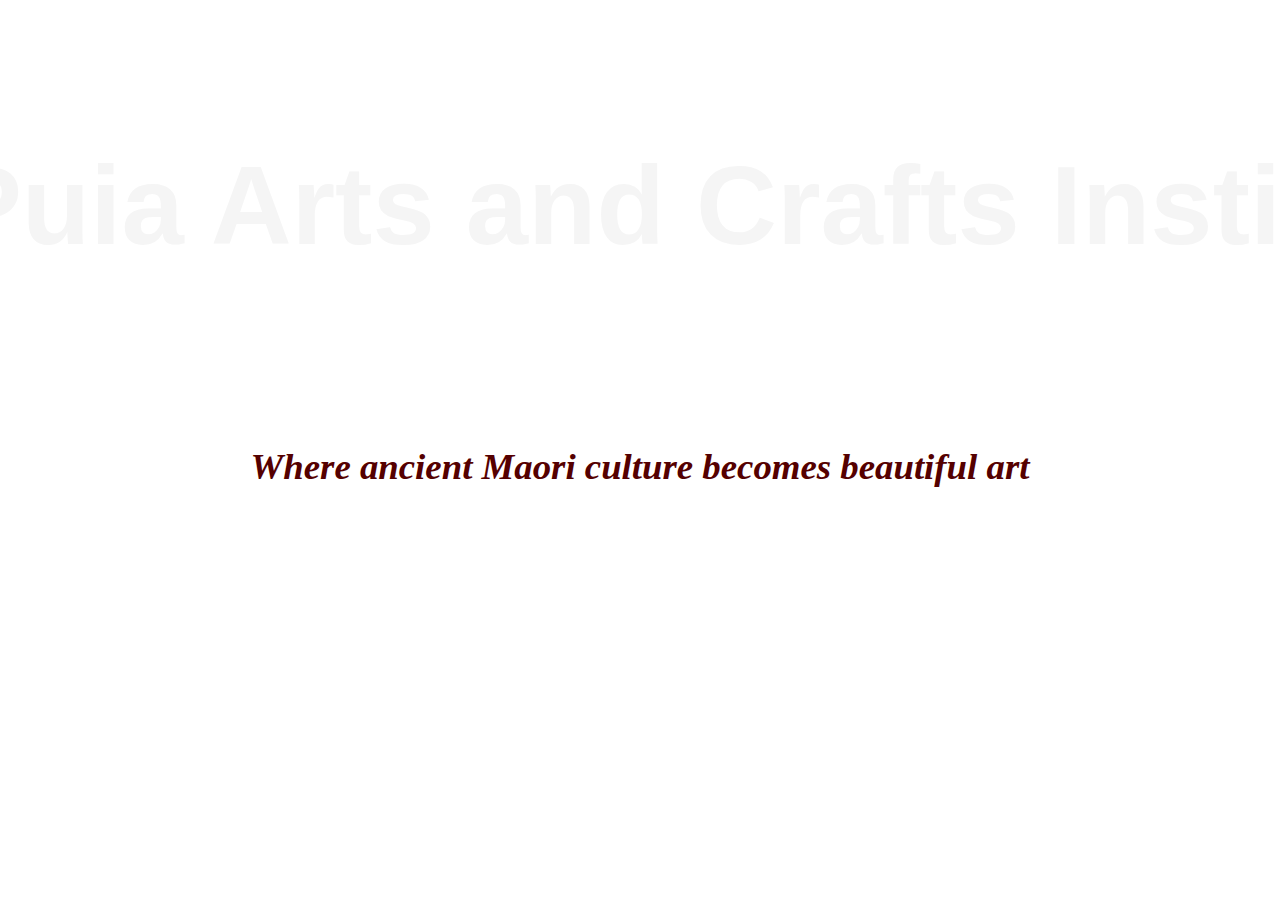
==== Te Puia Resources/museum.html @ a3133508 "added museumn page (wip) and finished two-column" ====
<!DOCTYPE html>
<html lang="en">
<head>
    <style>
        @import url('https://fonts.googleapis.com/css2?family=Edu+VIC+WA+NT+Beginner:wght@500&display=swap');
    </style>
    <meta charset="UTF-8">
    <link rel="stylesheet" href="style.css">
    <meta name="viewport" content="width=device-width, initial-scale=1.0">
    <title>Te Puia 1.2 Assessment Website (Museum)</title>
</head>

<body>

<!-- Page Hero start -->

    <video class="hero-video" muted autoplay loop>
        <source src="20240626_110422.mp4" type="video/mp4">
        Your browser does not support the video tag.
        </video>
    <div class="hero-overlay">
       <h1 class="hero-title">Te Puia Arts and Crafts Institute</h1>
       <h3 class="hero-subtitle"><em>Where ancient Maori culture becomes beautiful art</em></h3>
    </div>

<!-- Page Hero end -->
</body>
</html>
---- Te Puia Resources/style.css ----
img{
    width: 100%;
    border-radius: 5px;
}

.hero-video {
    object-fit: cover;
    object-position: center;
    height: 650px;
    width: 100%;
    filter: contrast(45%);
    border-radius: 5px;
}

.hero-overlay {
    position: absolute;
    text-align: center;
    top: 30%;
    left: 50%;
    transform: translate(-50%, -50%);
    padding: 10px 20px;
}

.hero-title {
    font-size: 7rem;
    color: whitesmoke;
    padding-top: 50px;
    width: max-content;
    font-family:'Trebuchet MS', 'Lucida Sans Unicode', 'Lucida Grande', 'Lucida Sans', Arial, sans-serif;
}

.hero-subtitle {
    font-size: 2.3rem;
    color:rgb(85, 0, 0);
    width: 100%;
    padding-top: 100px;
}

.hero-buttons {
    text-align: right;
    padding-top: 15px;
    padding-right: 5px;
}

.sign-in {
    border-style: solid;
    border-radius: 7px;
    border-color: black;
    background-color: rgb(230, 230, 230);
    border-width: 1px;
    padding: 6px;
    padding-left: 9px;
    padding-right: 9px;
    font-size: 16px;
    font-family: Arial, Helvetica, sans-serif;
}

.register {
    border-style: solid;
    border-radius: 7px;
    border-color:rgb(56, 56, 56);
    background-color: rgb(56, 56, 56);
    border-width: 1px;
    padding: 6px;
    padding-left: 9px;
    padding-right: 9px;
    font-size: 16px;
    color: whitesmoke;
    font-family: Arial, Helvetica, sans-serif;
}

.gm-page-navigator {
    background-color:whitesmoke;
    display: grid;
    grid-template-columns: 1fr 3fr;
    gap: 30px;
    width: 100%;
    margin: auto;
    margin-top: 20px;
}

.gm-pn-button {
    border-style: solid;
    border-radius: 7px;
    border-color: black;
    background-color: rgb(61, 0, 0);
    border-width: 1px;
    padding: 6px;
    padding-left: 9px;
    padding-right: 9px;
    font-size: 15px;
    font-family: Arial, Helvetica, sans-serif;
    color: rgb(224, 224, 224);
}

.gm-pn-info {
    font-size: 20px;
    font-family: 'Trebuchet MS', 'Lucida Sans Unicode', 'Lucida Grande', 'Lucida Sans', Arial, sans-serif;
}

.st-page-navigator {
    background-color:whitesmoke;
    display: grid;
    grid-template-columns: 1fr 3fr;
    gap: 30px;
    width: 100%;
    margin: auto;
    margin-top: 20px;
}

.st-pn-button {
    border-style: solid;
    border-radius: 7px;
    border-color: black;
    background-color: rgb(61, 0, 0);
    border-width: 1px;
    padding: 6px;
    padding-left: 9px;
    padding-right: 9px;
    font-size: 15px;
    font-family: Arial, Helvetica, sans-serif;
    color: rgb(224, 224, 224);
}

.st-pn-info {
    font-size: 20px;
    font-family: 'Trebuchet MS', 'Lucida Sans Unicode', 'Lucida Grande', 'Lucida Sans', Arial, sans-serif;
}
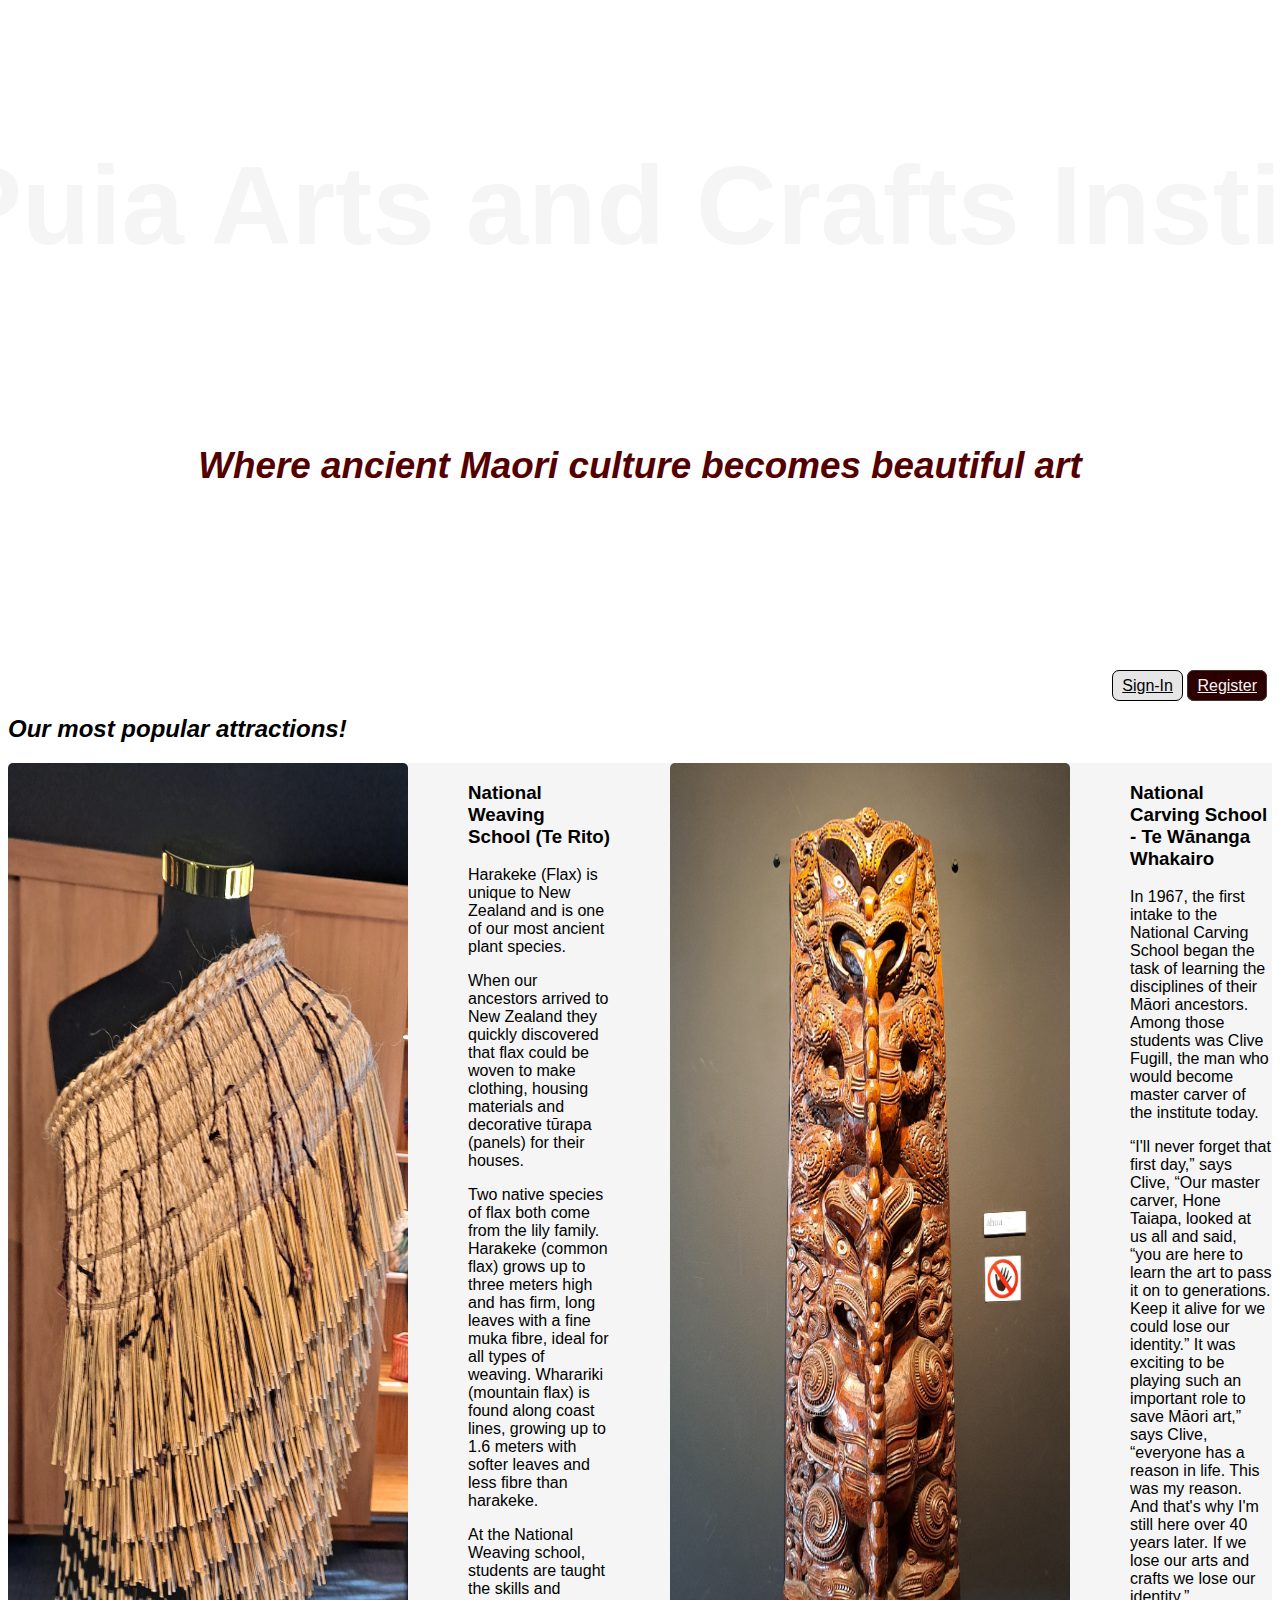
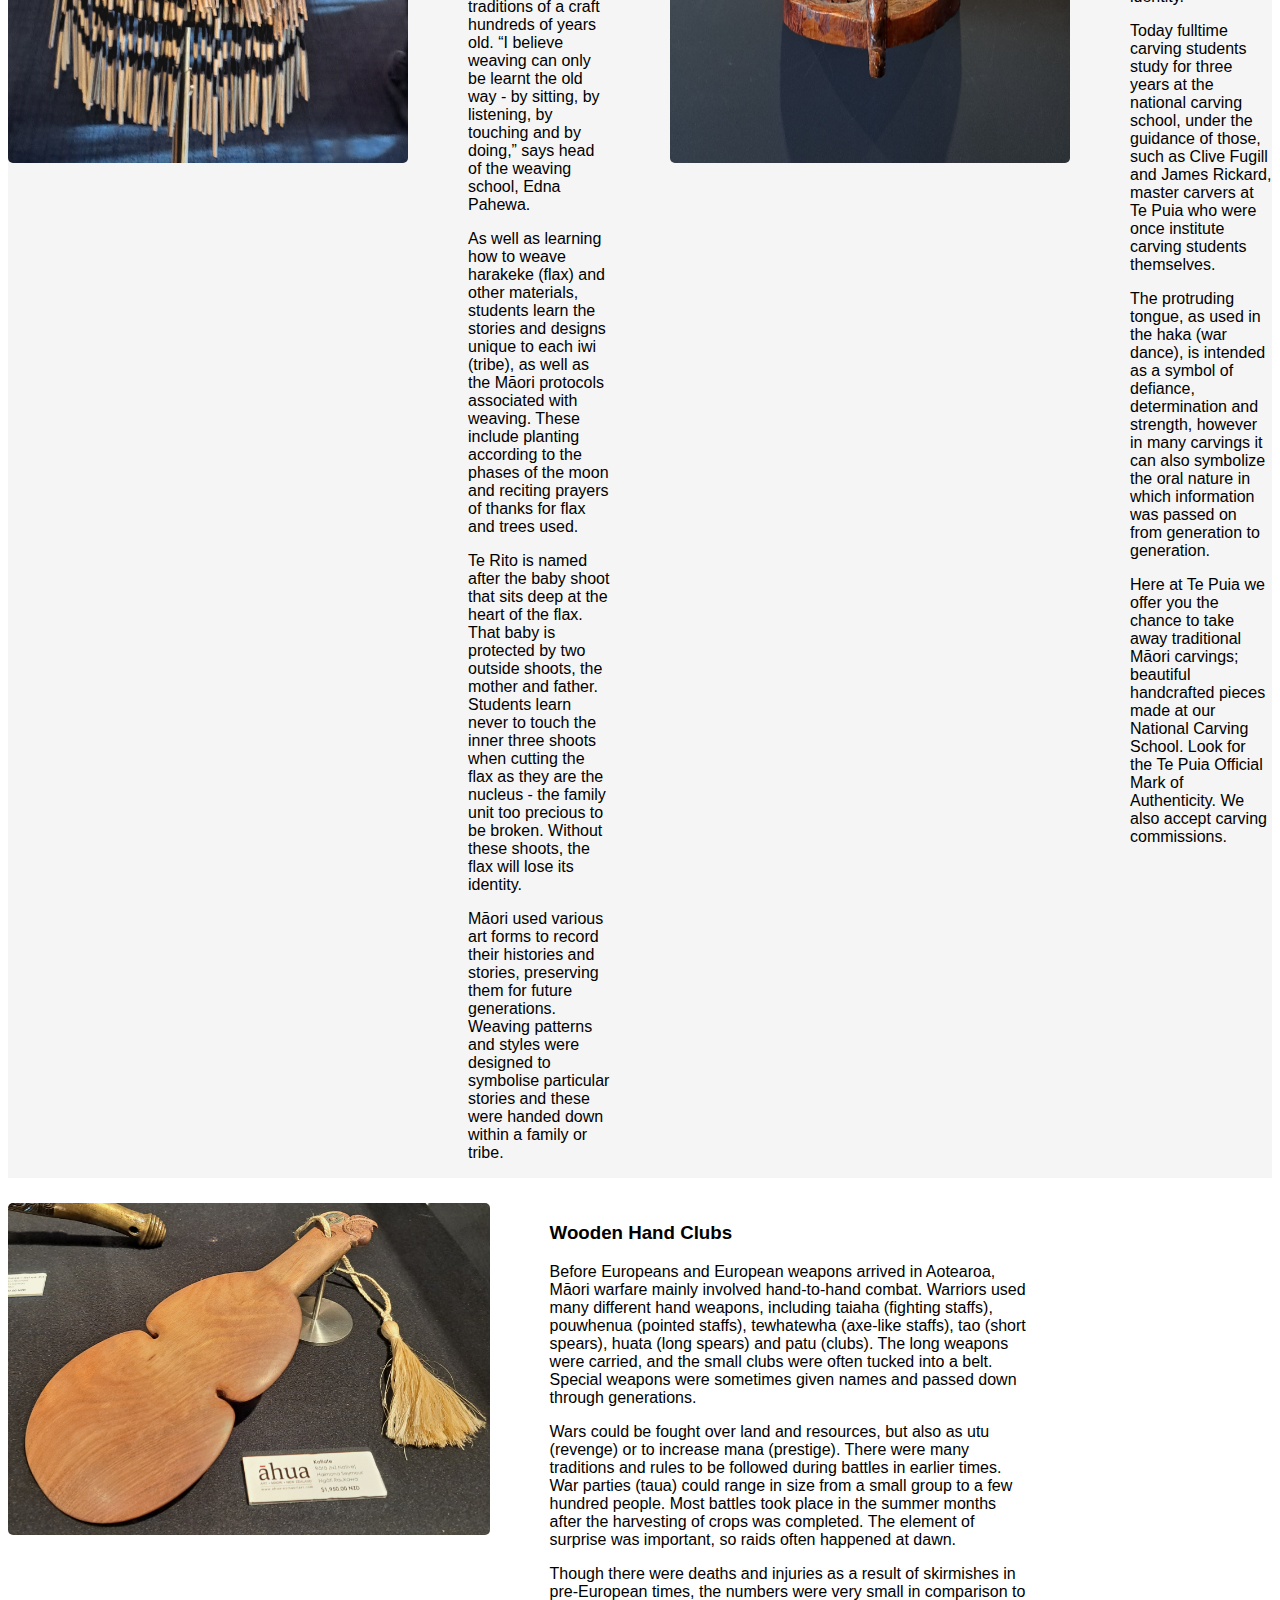
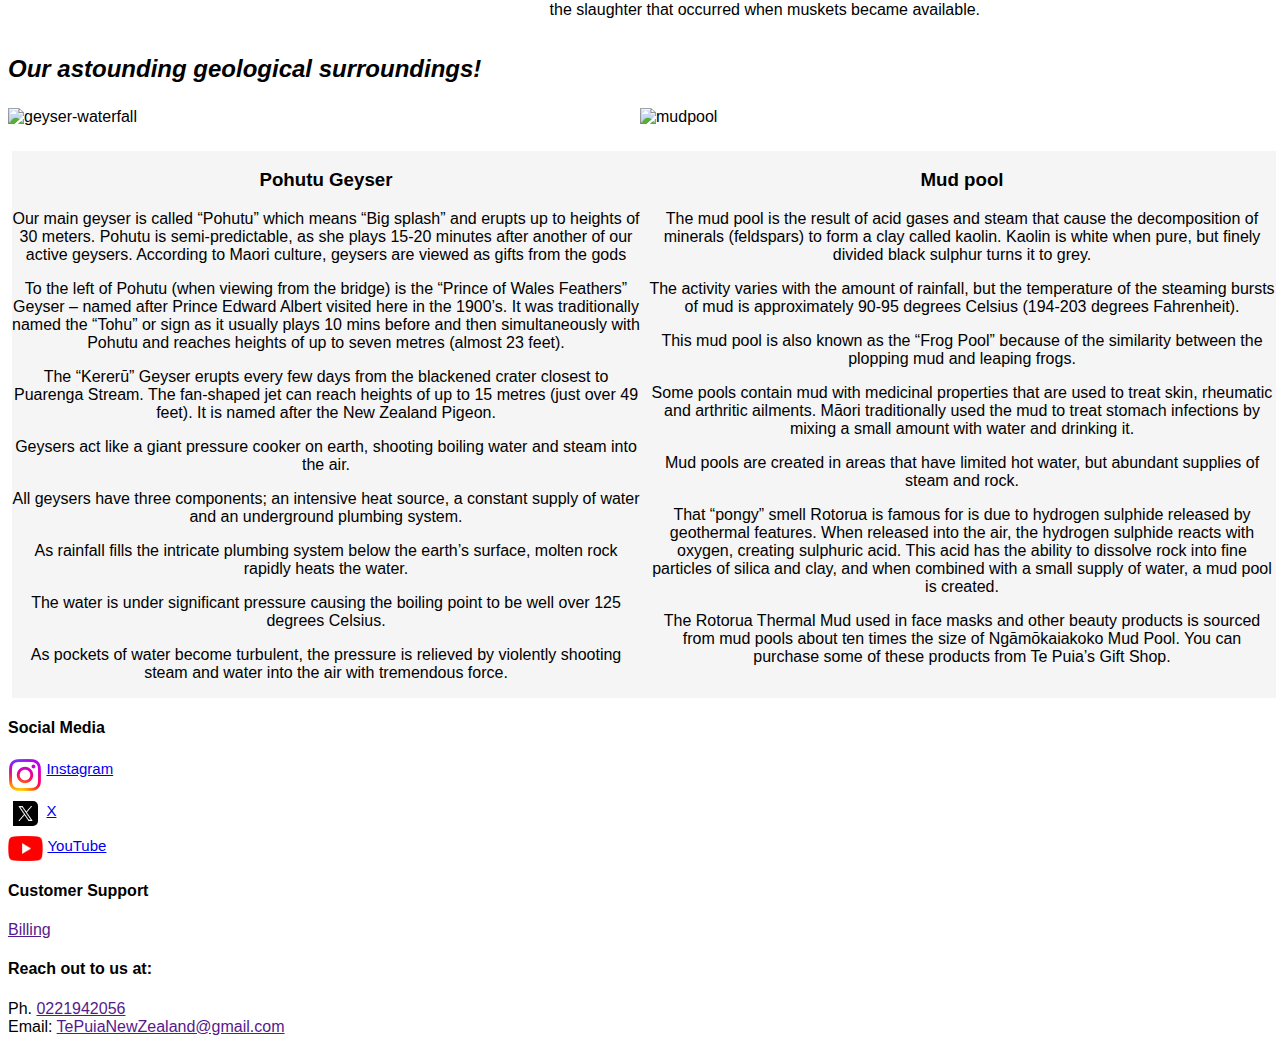
==== commit 3799b66a: "(done from home) almost finished museum" ====
--- a/Te Puia Resources/museum.html
+++ b/Te Puia Resources/museum.html
@@ -1,13 +1,10 @@
 <!DOCTYPE html>
 <html lang="en">
 <head>
-    <style>
-        @import url('https://fonts.googleapis.com/css2?family=Edu+VIC+WA+NT+Beginner:wght@500&display=swap');
-    </style>
     <meta charset="UTF-8">
     <link rel="stylesheet" href="style.css">
     <meta name="viewport" content="width=device-width, initial-scale=1.0">
-    <title>Te Puia 1.2 Assessment Website (Museum)</title>
+    <title>Te Puia New Zealand; Museum</title>
 </head>
 
 <body>
@@ -24,5 +21,187 @@
     </div>
 
 <!-- Page Hero end -->
+
+<!-- Sign-In/Register -->
+
+<section class="hero-buttons">
+    <a class="sign-in" href="">Sign-In</a>
+    <a class="register" href="">Register</a>
+</section>
+
+<h2><em>Our most popular attractions!</em></h2>
+
+<!-- Four-Column Artifact Information Start -->
+
+<section class="artifacts">
+    <img class="item-01-image" src="20240626_103606.jpg" alt="tunic">
+    <section class="item-01-info">
+        <h3>National Weaving School (Te Rito)</h3>
+        <p>
+            Harakeke (Flax) is unique to New Zealand and is one of our most ancient plant species.
+        </p>
+            When our ancestors arrived to New Zealand they quickly discovered that flax could be woven to make clothing, housing materials and decorative tūrapa (panels) for their houses.
+        </p>
+        <p>
+            Two native species of flax both come from the lily family. Harakeke (common flax) grows up to three meters high and has firm, long leaves with a fine muka fibre, ideal for all types of weaving. Wharariki (mountain flax) is found along coast lines, growing up to 1.6 meters with softer leaves and less fibre than harakeke.
+        </p>
+        <p>
+            At the National Weaving school, students are taught the skills and traditions of a craft hundreds of years old. “I believe weaving can only be learnt the old way - by sitting, by listening, by touching and by doing,” says head of the weaving school, Edna Pahewa.
+        </p>
+        <p>
+            As well as learning how to weave harakeke (flax) and other materials, students learn the stories and designs unique to each iwi (tribe), as well as the Māori protocols associated with weaving. These include planting according to the phases of the moon and reciting prayers of thanks for flax and trees used.
+        </p>
+        <p>
+            Te Rito is named after the baby shoot that sits deep at the heart of the flax. That baby is protected by two outside shoots, the mother and father. Students learn never to touch the inner three shoots when cutting the flax as they are the nucleus - the family unit too precious to be broken. Without these shoots, the flax will lose its identity.
+        </p>
+        <p>
+            Māori used various art forms to record their histories and stories, preserving them for future generations. Weaving patterns and styles were designed to symbolise particular stories and these were handed down within a family or tribe.
+        </p>
+    </section>
+    <img class="item-02-image" src="20240626_102807.jpg" alt="carving">
+    <section class="item-02-info">
+        <h3>National Carving School - Te Wānanga Whakairo</h3>
+        <p>
+            In 1967, the first intake to the National Carving School began the task of learning the disciplines of their Māori ancestors. Among those students was Clive Fugill, the man who would become master carver of the institute today.
+        </p>
+        <p>
+            “I'll never forget that first day,” says Clive, “Our master carver, Hone Taiapa, looked at us all and said, “you are here to learn the art to pass it on to generations. Keep it alive for we could lose our identity.” It was exciting to be playing such an important role to save Māori art,” says Clive, “everyone has a reason in life. This was my reason. And that's why I'm still here over 40 years later. If we lose our arts and crafts we lose our identity.”
+        </p>
+        <p>
+            Today fulltime carving students study for three years at the national carving school, under the guidance of those, such as Clive Fugill and James Rickard, master carvers at Te Puia who were once institute carving students themselves.
+        </p>
+        <p>
+            The protruding tongue, as used in the haka (war dance), is intended as a symbol of defiance, determination and strength, however in many carvings it can also symbolize the oral nature in which information was passed on from generation to generation.
+        </p>
+        <p>
+            Here at Te Puia we offer you the chance to take away traditional Māori carvings; beautiful handcrafted pieces made at our National Carving School. Look for the Te Puia Official Mark of Authenticity. We also accept carving commissions.
+        </p>
+    </section>
+</section>
+
+<!-- Four-Column Artifact Information end -->
+
+
+<!-- Two-Column Second Artifact Section Information Start -->
+
+<section class="second-artifacts">
+    <img class="item-03-image" src="Wooden hand club.jpg" alt="item">
+    <section class="item-03-info">
+        <h3>Wooden Hand Clubs</h3>
+        <p>
+            Before Europeans and European weapons arrived in Aotearoa, Māori warfare mainly involved hand-to-hand combat. Warriors used many different hand weapons, including taiaha (fighting staffs), pouwhenua (pointed staffs), tewhatewha (axe-like staffs), tao (short spears), huata (long spears) and patu (clubs). The long weapons were carried, and the small clubs were often tucked into a belt. Special weapons were sometimes given names and passed down through generations.
+        </p>
+        <p>
+            Wars could be fought over land and resources, but also as utu (revenge) or to increase mana (prestige). There were many traditions and rules to be followed during battles in earlier times. War parties (taua) could range in size from a small group to a few hundred people. Most battles took place in the summer months after the harvesting of crops was completed. The element of surprise was important, so raids often happened at dawn.
+        </p>
+        <p>
+            Though there were deaths and injuries as a result of skirmishes in pre-European times, the numbers were very small in comparison to the slaughter that occurred when muskets became available.
+        </p>
+    </section>
+</section>
+
+    <!-- Two-Column Second Artifact Section Information End -->
+
+<!-- Two-Column Geological Information Start -->
+
+<h2><em>Our astounding geological surroundings!</em></h2>
+
+<section class="geological-attractions">
+    <img class="geyser-waterfall" src="20240626_111238.jpg" alt="geyser-waterfall">
+    <img class="mudpool" src="20240626_110417.jpg" alt="mudpool">
+</section>
+
+<section class="geological-attractions-info">
+    <section>
+        <h3>
+            Pohutu Geyser
+        </h3>
+        <p>
+            Our main geyser is called “Pohutu” which means “Big splash” and erupts up to heights of 30 meters. Pohutu is semi-predictable, as she plays 15-20 minutes after another of our active geysers. According to Maori culture, geysers are viewed as gifts from the gods
+        </p>
+        <p>
+            To the left of Pohutu (when viewing from the bridge) is the “Prince of Wales Feathers” Geyser – named after Prince Edward Albert visited here in the 1900’s. It was traditionally named the “Tohu” or sign as it usually plays 10 mins before and then simultaneously with Pohutu and reaches heights of up to seven metres (almost 23 feet).
+        </p>
+        <p>
+            The “Kererū” Geyser erupts every few days from the blackened crater closest to Puarenga Stream. The fan-shaped jet can reach heights of up to 15 metres (just over 49 feet). It is named after the New Zealand Pigeon.
+        </p>
+        <p>
+            Geysers act like a giant pressure cooker on earth, shooting boiling water and steam into the air.
+        </p>
+        <p>
+            All geysers have three components; an intensive heat source, a constant supply of water and an underground plumbing system.
+        </p>
+        <p>
+            As rainfall fills the intricate plumbing system below the earth’s surface, molten rock rapidly heats the water.
+        </p>
+        <p>
+            The water is under significant pressure causing the boiling point to be well over 125 degrees Celsius.
+        </p>
+        <p>
+            As pockets of water become turbulent, the pressure is relieved by violently shooting steam and water into the air with tremendous force.
+        </p>
+    </section>
+    <section>
+        <h3>
+            Mud pool
+        </h3>
+        <p>
+            The mud pool is the result of acid gases and steam that cause the decomposition of minerals (feldspars) to form a clay called kaolin. Kaolin is white when pure, but finely divided black sulphur turns it to grey.
+        </p>
+        <p>
+            The activity varies with the amount of rainfall, but the temperature of the steaming bursts of mud is approximately 90-95 degrees Celsius (194-203 degrees Fahrenheit).
+        </p>
+        <p>
+            This mud pool is also known as the “Frog Pool” because of the similarity between the plopping mud and leaping frogs.
+        </p>
+        <p>
+            Some pools contain mud with medicinal properties that are used to treat skin, rheumatic and arthritic ailments. Māori traditionally used the mud to treat stomach infections by mixing a small amount with water and drinking it.
+        </p>
+        <p>
+            Mud pools are created in areas that have limited hot water, but abundant supplies of steam and rock.
+        </p>
+        <p>
+            That “pongy” smell Rotorua is famous for is due to hydrogen sulphide released by geothermal features. When released into the air, the hydrogen sulphide reacts with oxygen, creating sulphuric acid. This acid has the ability to dissolve rock into fine particles of silica and clay, and when combined with a small supply of water, a mud pool is created.
+        </p>
+        <p>
+            The Rotorua Thermal Mud used in face masks and other beauty products is sourced from mud pools about ten times the size of Ngāmōkaiakoko Mud Pool. You can purchase some of these products from Te Puia’s Gift Shop.
+        </p>
+    </section>
+</section>
+
+<!-- Two-Column Geological Information End -->
+
+
+
+<!-- Footer/End of page -->
+<footer>
+    <h4>Social Media</h4>
+    <section class="inst">
+        <img class="inst-img" src="1_Instagram_colored_svg_1-512.webp" alt="inst">
+        <a class="inst-text" href="https://www.instagram.com/te_puia/?hl=en">Instagram</a>
+    </section>
+    <section class="twit">
+        <img class="twit-img" src="new-2023-twitter-logo-x-icon-design_1017-45418.avif" alt="Twitter">
+        <a class="twit-text" href="https://x.com/te_puia?lang=en">X</a>
+    </section>
+    <section class="yout">
+        <img class="yout-img" src="Youtube_logo.png" alt="YouTube">
+        <a class="yout-text" href="https://www.youtube.com/@TePuiaNewZealand">YouTube</a>
+    </section>
+    <h4>Customer Support</h4>
+    <!-- NON-FUNCTIONAL and/or FALSE Billing/Contact Details/etc -->
+    
+    <a class="billing" href="">Billing</a>
+    
+    <h4>Reach out to us at:</h4> 
+    <div>
+        <p class="phone">Ph. </p> 
+        <a class="phone" href="">0221942056</a>
+    </div>
+    <div>
+        <p class="email">Email:</p>
+        <a class="email" href="">TePuiaNewZealand@gmail.com</a>
+    </div>
+
 </body>
 </html>--- a/Te Puia Resources/style.css
+++ b/Te Puia Resources/style.css
@@ -1,3 +1,7 @@
+* {
+    font-family: 'Trebuchet MS', 'Lucida Sans Unicode', 'Lucida Grande', 'Lucida Sans', Arial, sans-serif;
+}
+
 img{
     width: 100%;
     border-radius: 5px;
@@ -8,7 +12,7 @@
     object-position: center;
     height: 650px;
     width: 100%;
-    filter: contrast(45%);
+    filter: contrast(65%);
     border-radius: 5px;
 }
 
@@ -26,7 +30,6 @@
     color: whitesmoke;
     padding-top: 50px;
     width: max-content;
-    font-family:'Trebuchet MS', 'Lucida Sans Unicode', 'Lucida Grande', 'Lucida Sans', Arial, sans-serif;
 }
 
 .hero-subtitle {
@@ -53,13 +56,14 @@
     padding-right: 9px;
     font-size: 16px;
     font-family: Arial, Helvetica, sans-serif;
+    color: black;
 }
 
 .register {
     border-style: solid;
     border-radius: 7px;
     border-color:rgb(56, 56, 56);
-    background-color: rgb(56, 56, 56);
+    background-color: rgb(44, 0, 0);
     border-width: 1px;
     padding: 6px;
     padding-left: 9px;
@@ -83,7 +87,7 @@
     border-style: solid;
     border-radius: 7px;
     border-color: black;
-    background-color: rgb(61, 0, 0);
+    background-color:  rgb(44, 0, 0);
     border-width: 1px;
     padding: 6px;
     padding-left: 9px;
@@ -95,7 +99,6 @@
 
 .gm-pn-info {
     font-size: 20px;
-    font-family: 'Trebuchet MS', 'Lucida Sans Unicode', 'Lucida Grande', 'Lucida Sans', Arial, sans-serif;
 }
 
 .st-page-navigator {
@@ -112,7 +115,7 @@
     border-style: solid;
     border-radius: 7px;
     border-color: black;
-    background-color: rgb(61, 0, 0);
+    background-color: rgb(44, 0, 0);
     border-width: 1px;
     padding: 6px;
     padding-left: 9px;
@@ -124,5 +127,171 @@
 
 .st-pn-info {
     font-size: 20px;
-    font-family: 'Trebuchet MS', 'Lucida Sans Unicode', 'Lucida Grande', 'Lucida Sans', Arial, sans-serif;
+}
+
+.reviews {
+    display: grid;
+    grid-template-columns: repeat(3, 1fr);
+    gap: 80px;
+    width: 100%;
+    margin: auto;
+    margin-top: 8px;
+}
+
+.review {
+    border-width: 2px;
+    border-style: solid;
+    border-radius: 7px;
+    border-color: rgb(233, 233, 233);
+    background-color:rgb(22, 0, 0);
+}
+
+.review-title {
+    font-size: 18px;
+    margin-left: 5px;
+    color: whitesmoke;
+}
+
+.review-text {
+    color: black;
+    margin-left: 5px;
+    color: whitesmoke;
+}
+
+.reviewer-pfp {
+    width: 50px;
+    height: 50px;
+    border-radius: 25px;
+    margin-left: 5px;
+    position: absolute;
+}
+
+.reviewer-name {
+    display: inline;
+    padding-left: 60px;
+    vertical-align: middle;
+    font-size: 16px;
+    color: whitesmoke;
+}
+
+.review-date {
+    margin-left: 2px;
+    font-size: 12px;
+    padding-left: 58px;
+    color: white;
+}
+
+.inst-img {
+    height: 32px;
+    width: 32px;
+    position: sticky;
+    padding-left: 1px;
+    vertical-align: top;
+}
+
+.inst-text {
+    font-size: 15px;
+    vertical-align: middle;
+    padding-left: 1px;
+}
+
+.yout-img {
+    height: 25px;
+    width: 35px;
+    position: sticky;
+    vertical-align: top;
+}
+
+.yout-text {
+    font-size: 15px;
+    vertical-align: middle;
+}
+
+.yout {
+    margin-top: 10px;
+}
+
+.twit-img {
+    height: 25px;
+    width: 25px;
+    position: sticky;
+    vertical-align: top;
+    padding-left: 5px;
+}
+
+.twit-text {
+    font-size: 15px;
+    vertical-align: middle;
+    padding-left: 4px;
+}
+
+.twit {
+    margin-top: 10px;
+}
+
+.billing {
+    display: block;
+}
+
+.phone {
+    display: inline;
+}
+
+.email {
+    display: inline;
+}
+
+.artifacts {
+    background-color: whitesmoke;
+    display: grid;
+    grid-template-columns: repeat(4, 1fr);
+    gap: 60px;
+    width: 100%;
+    margin: auto;
+    margin-top: 8px;
+}
+
+.item-01-image {
+    height: 1000px;
+    width: 400px;
+}
+
+.item-02-image {
+    height: 1000px;
+    width: 400px;
+}
+
+.geological-attractions {
+    margin-top: 25px;
+    display: grid;
+    grid-template-columns: repeat(2, 1fr);
+    width: 100%;
+}
+
+.geyser-waterfall {
+    border-radius: 0px;
+}
+
+.mudpool {
+    border-radius: 0px;
+}
+
+.geological-attractions-info {
+    background-color: whitesmoke;
+    margin-left: 4px;
+    margin-top: 25px;
+    display: grid;
+    grid-template-columns: repeat(2, 1fr);
+    width: 100%;
+    gap: 8px;
+    text-align: center;
+}
+
+.second-artifacts {
+    display: grid;
+    grid-template-columns: repeat(2, 0.4fr);
+    gap: 60px;
+    width: 100%;
+    margin: auto;
+    margin-top: 25px;
 }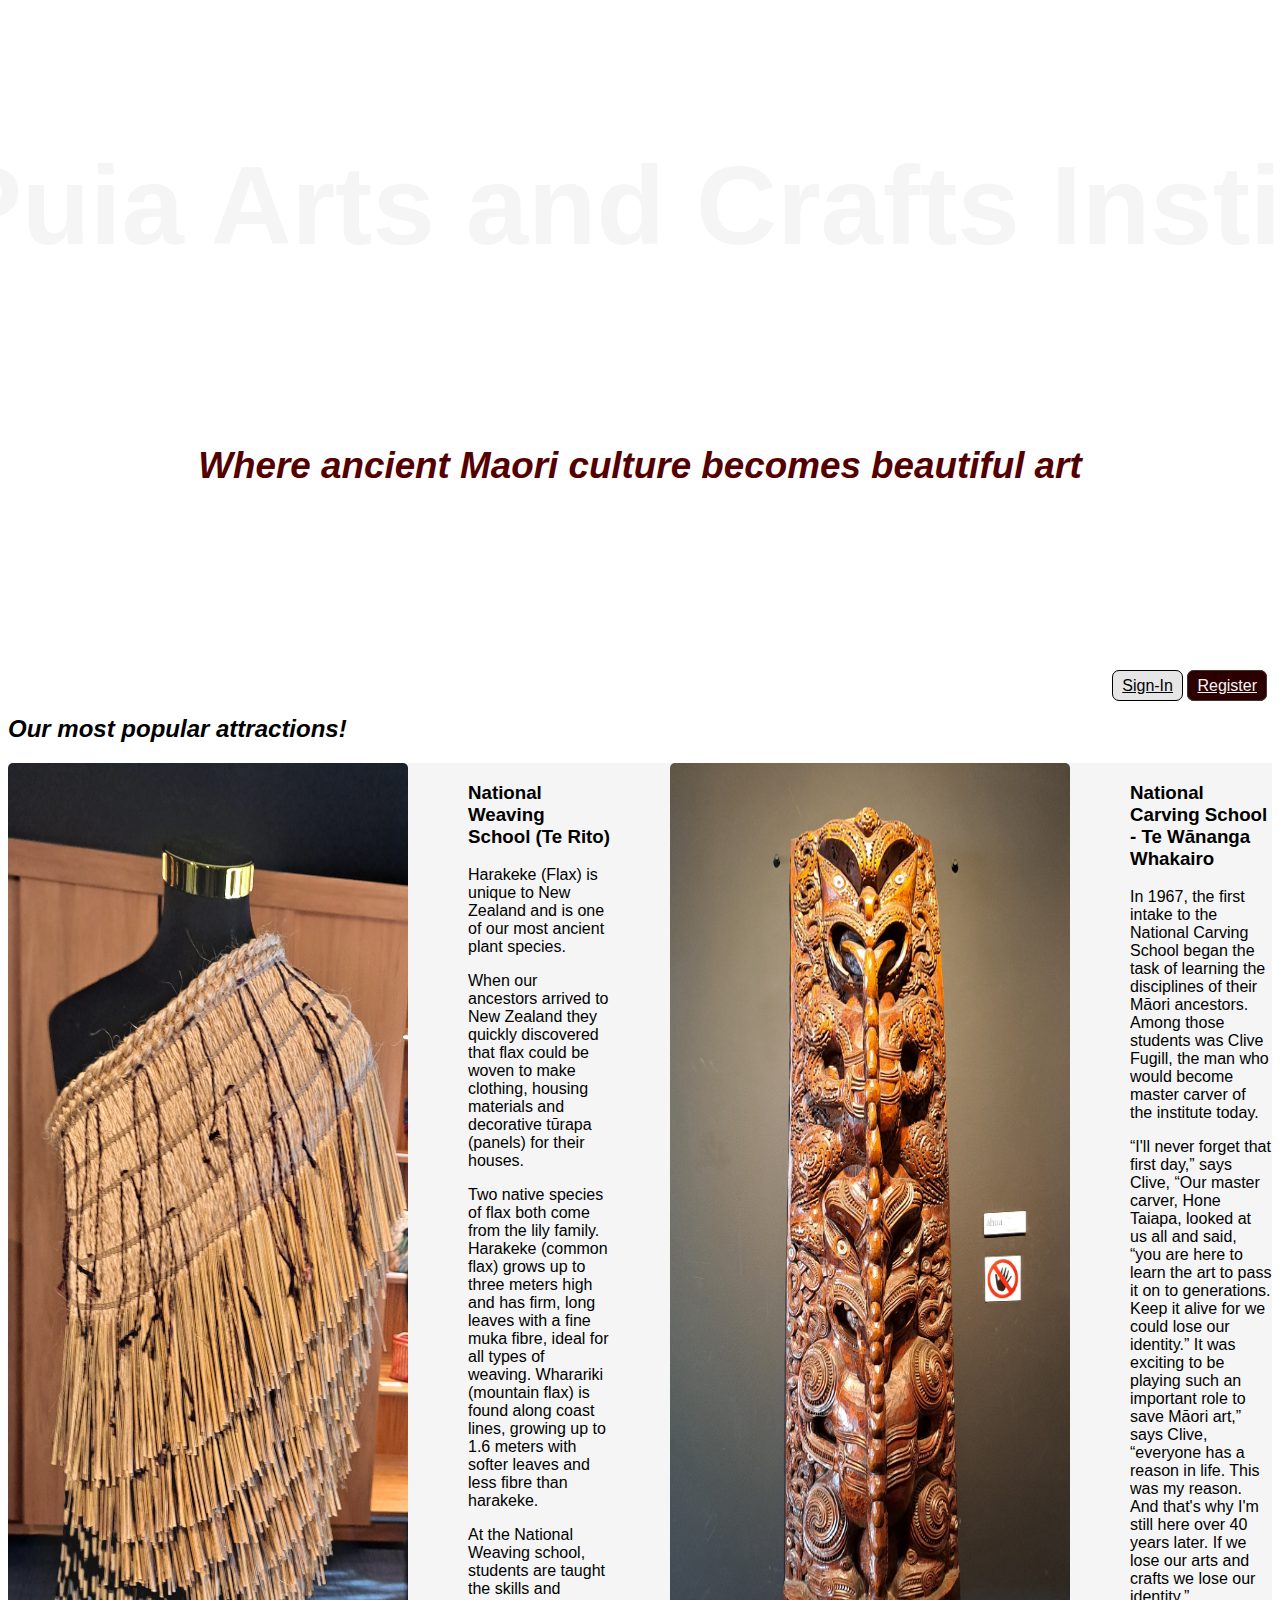
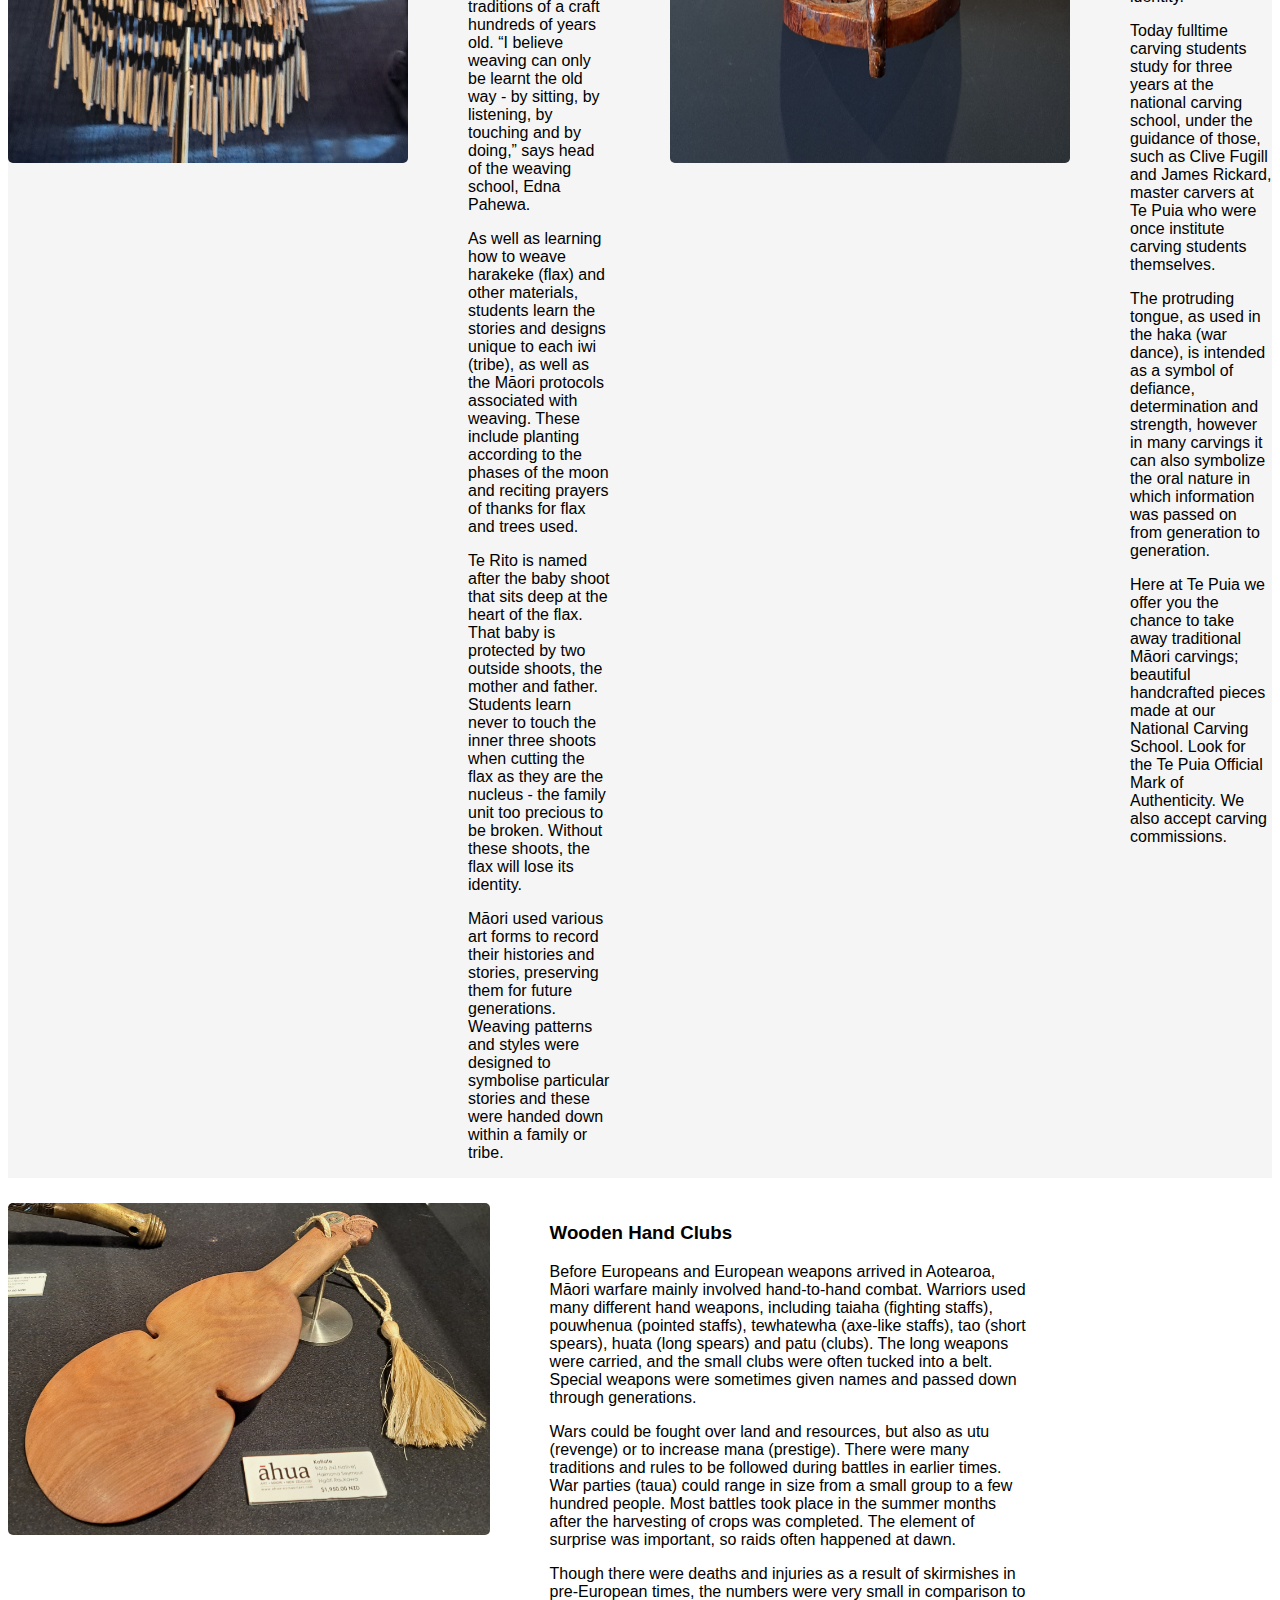
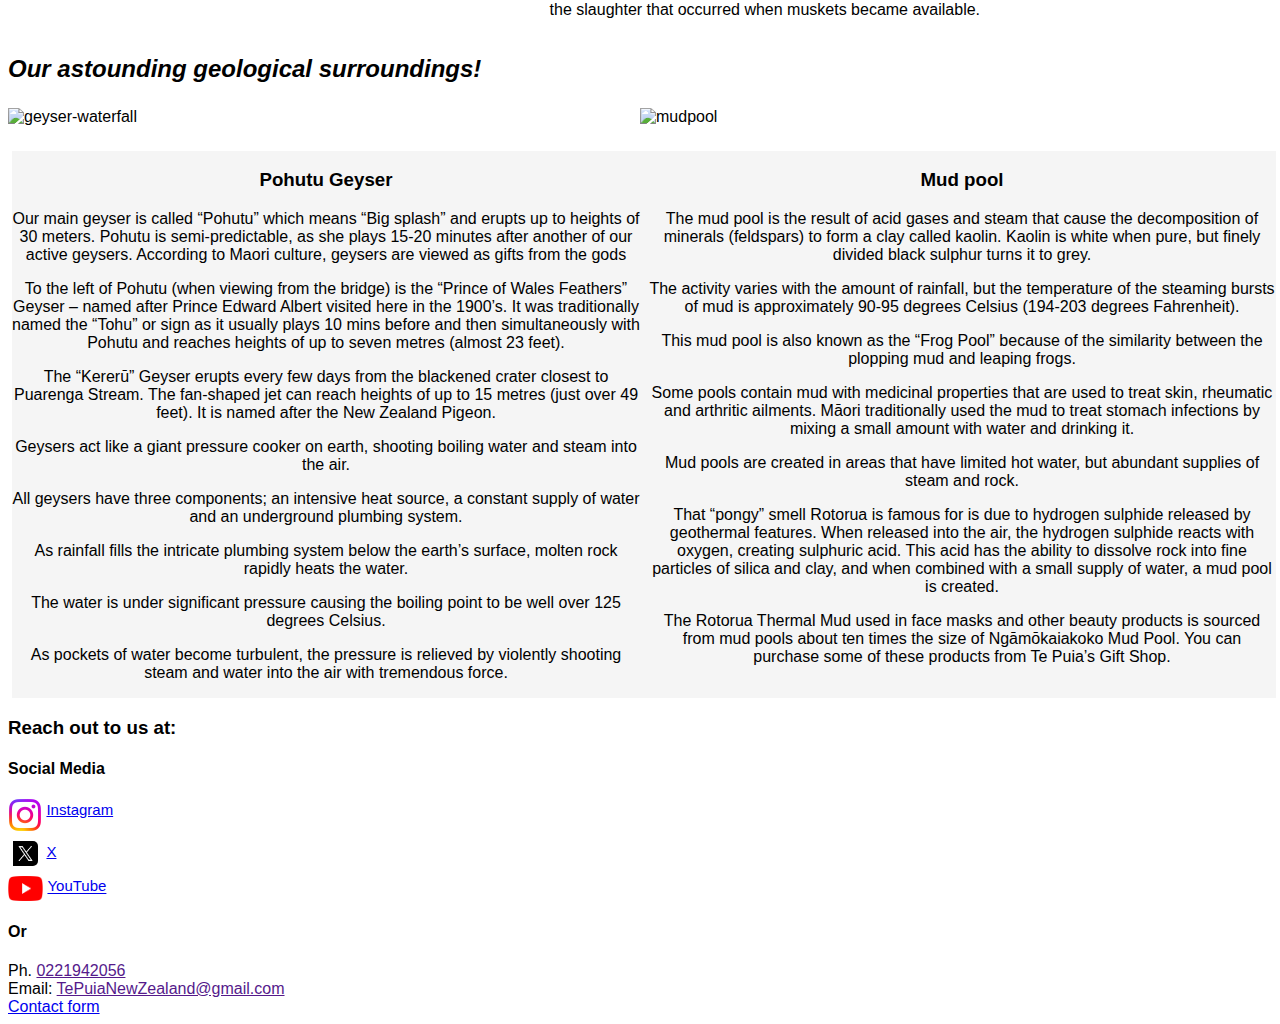
==== commit 87660780: "finished" ====
--- a/Te Puia Resources/museum.html
+++ b/Te Puia Resources/museum.html
@@ -175,6 +175,7 @@
 
 <!-- Footer/End of page -->
 <footer>
+    <h3>Reach out to us at:</h3> 
     <h4>Social Media</h4>
     <section class="inst">
         <img class="inst-img" src="1_Instagram_colored_svg_1-512.webp" alt="inst">
@@ -188,12 +189,9 @@
         <img class="yout-img" src="Youtube_logo.png" alt="YouTube">
         <a class="yout-text" href="https://www.youtube.com/@TePuiaNewZealand">YouTube</a>
     </section>
-    <h4>Customer Support</h4>
-    <!-- NON-FUNCTIONAL and/or FALSE Billing/Contact Details/etc -->
-    
-    <a class="billing" href="">Billing</a>
-    
-    <h4>Reach out to us at:</h4> 
+    <!-- Fake Contact Details/etc -->
+
+    <h4>Or</h4>
     <div>
         <p class="phone">Ph. </p> 
         <a class="phone" href="">0221942056</a>
@@ -202,6 +200,12 @@
         <p class="email">Email:</p>
         <a class="email" href="">TePuiaNewZealand@gmail.com</a>
     </div>
+    <div>
+        <a class="contact-form" href="contact_page.html">Contact form</a>
+    </div>
+
+ </footer>
+
 
 </body>
 </html>--- a/Te Puia Resources/style.css
+++ b/Te Puia Resources/style.css
@@ -294,4 +294,41 @@
     width: 100%;
     margin: auto;
     margin-top: 25px;
+}
+
+.non-func-contact-form {
+    text-align: center;
+    background-color: rgb(243, 243, 243);
+    margin-left: 600px;
+    margin-right: 600px;
+    border-radius: 8px;
+    padding-bottom: 75px;
+    padding-top: 2px;
+    margin-top: 70px;
+    border-color: rgba(112, 128, 144, 0.7);
+    border-style: solid;
+    border-width: 1px;
+    margin-bottom: 70px;
+}
+
+.contact-form-info {
+    border-width: 1px;
+    border-style: solid;
+    border-radius: 6px;
+    background-color:rgb(255, 255, 255);
+    border-color: rgba(112, 128, 144, 0.7);
+    margin-left: 110px;
+    margin-right: 110px;
+    margin-top: 90px;
+    padding-top: 8px;
+    text-align: left;
+    padding-left: 5px;
+    font-size: 20px;
+    padding-bottom: 6px;
+    opacity: 90%;
+    color: rgba(0, 0, 0, 0.404);
+}
+
+.contact-message {
+    padding-bottom: 20px;
 }